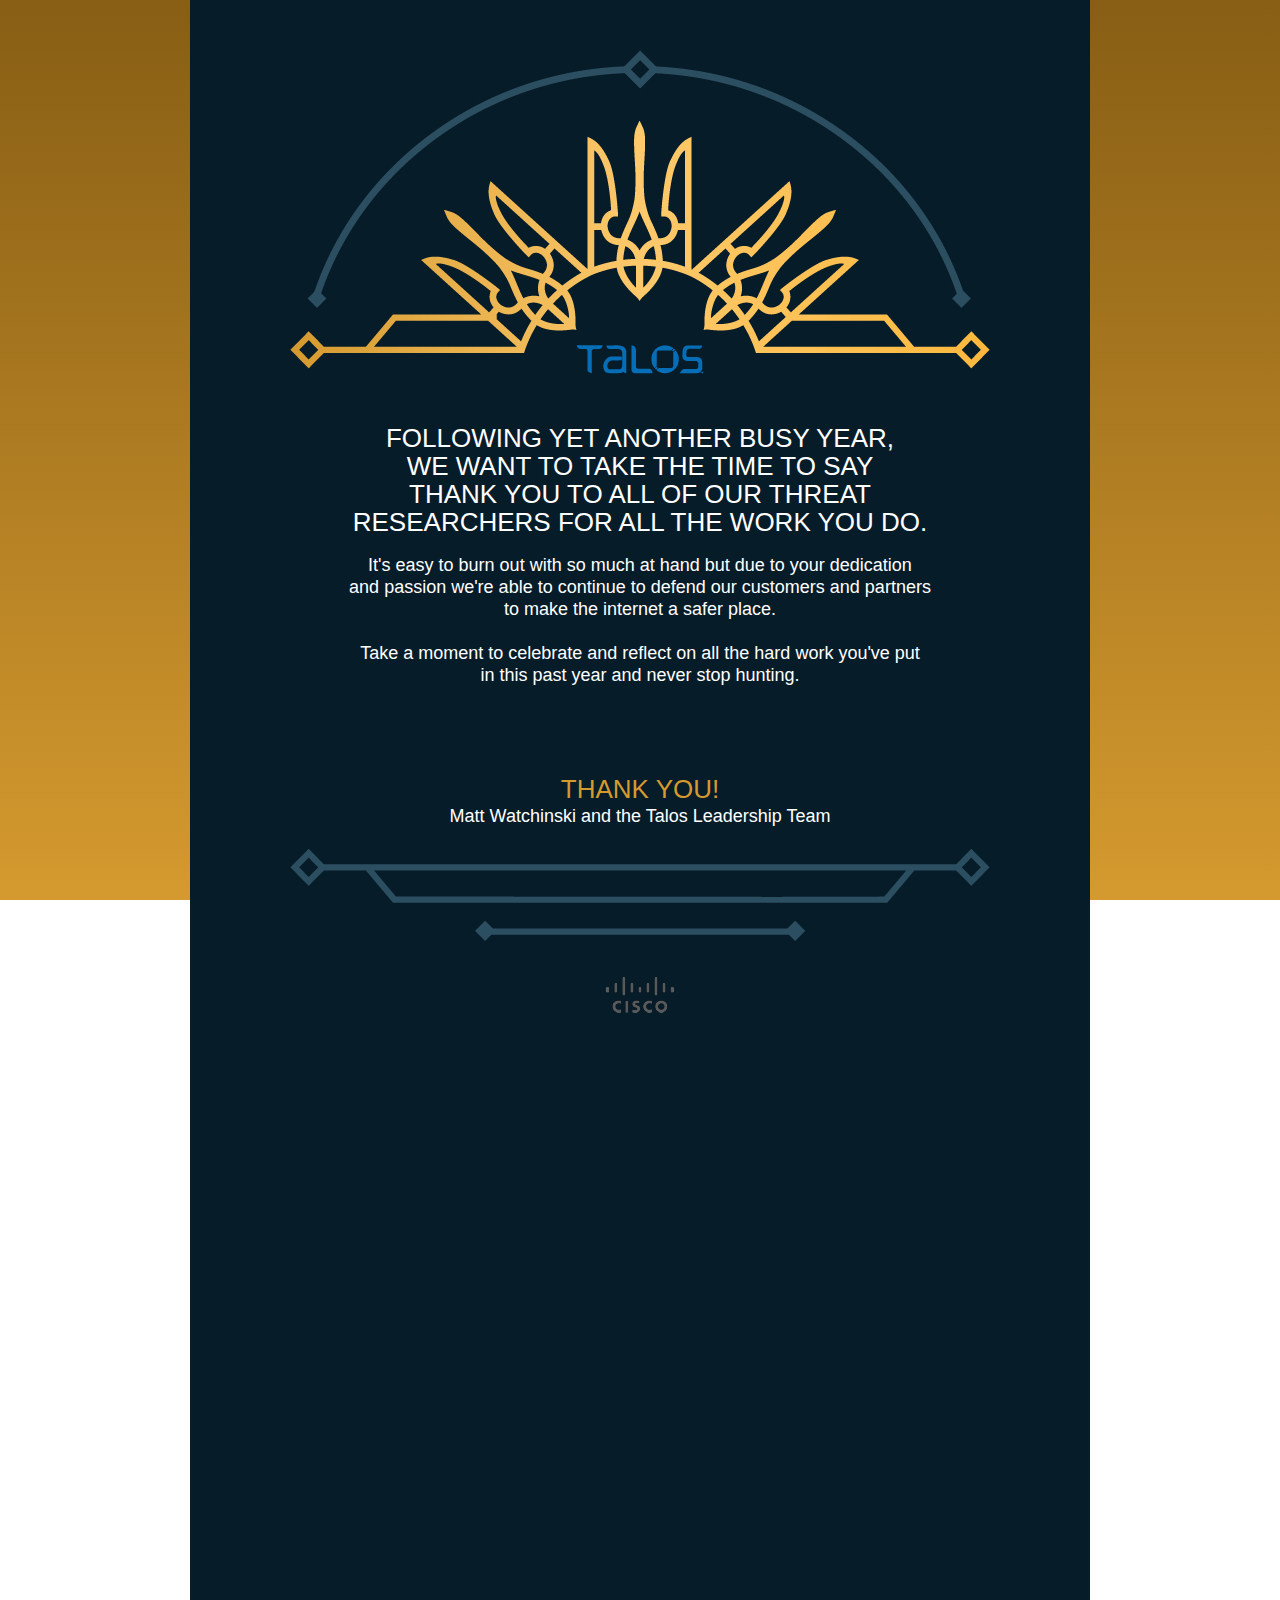
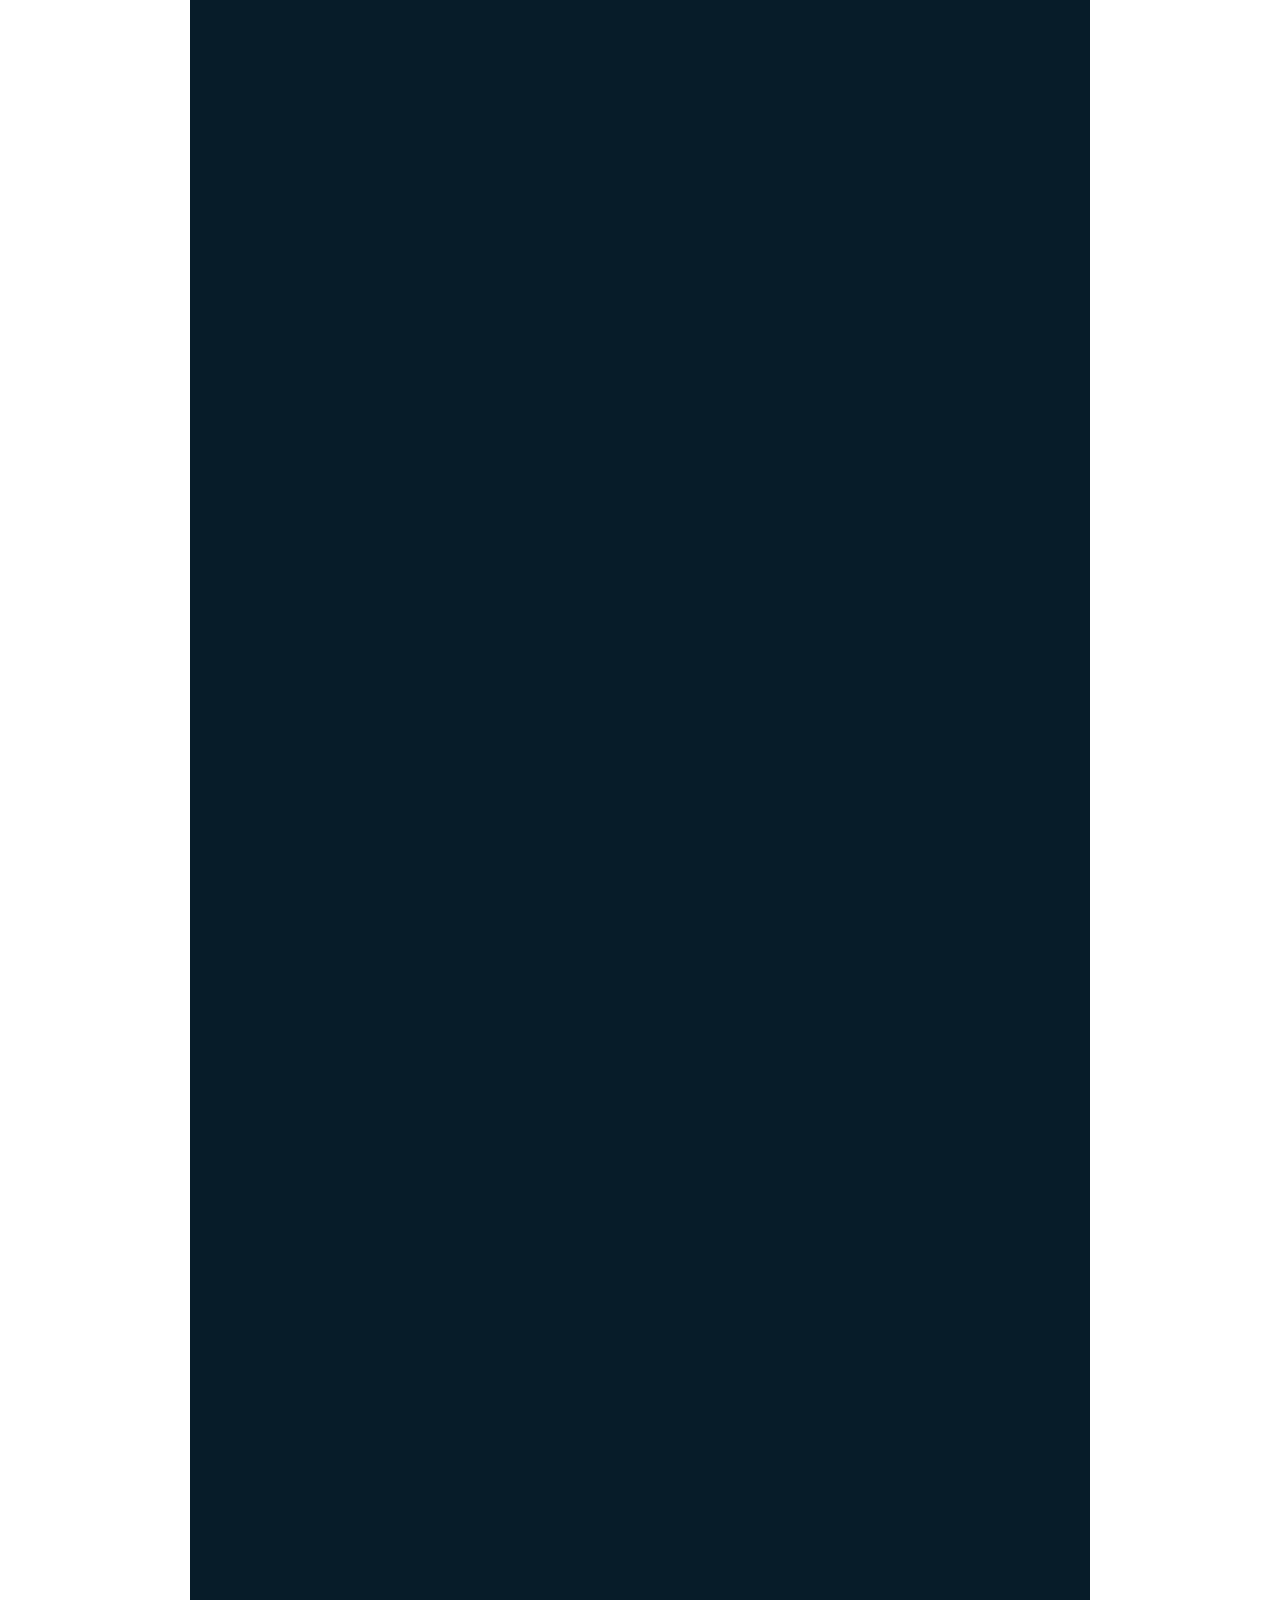
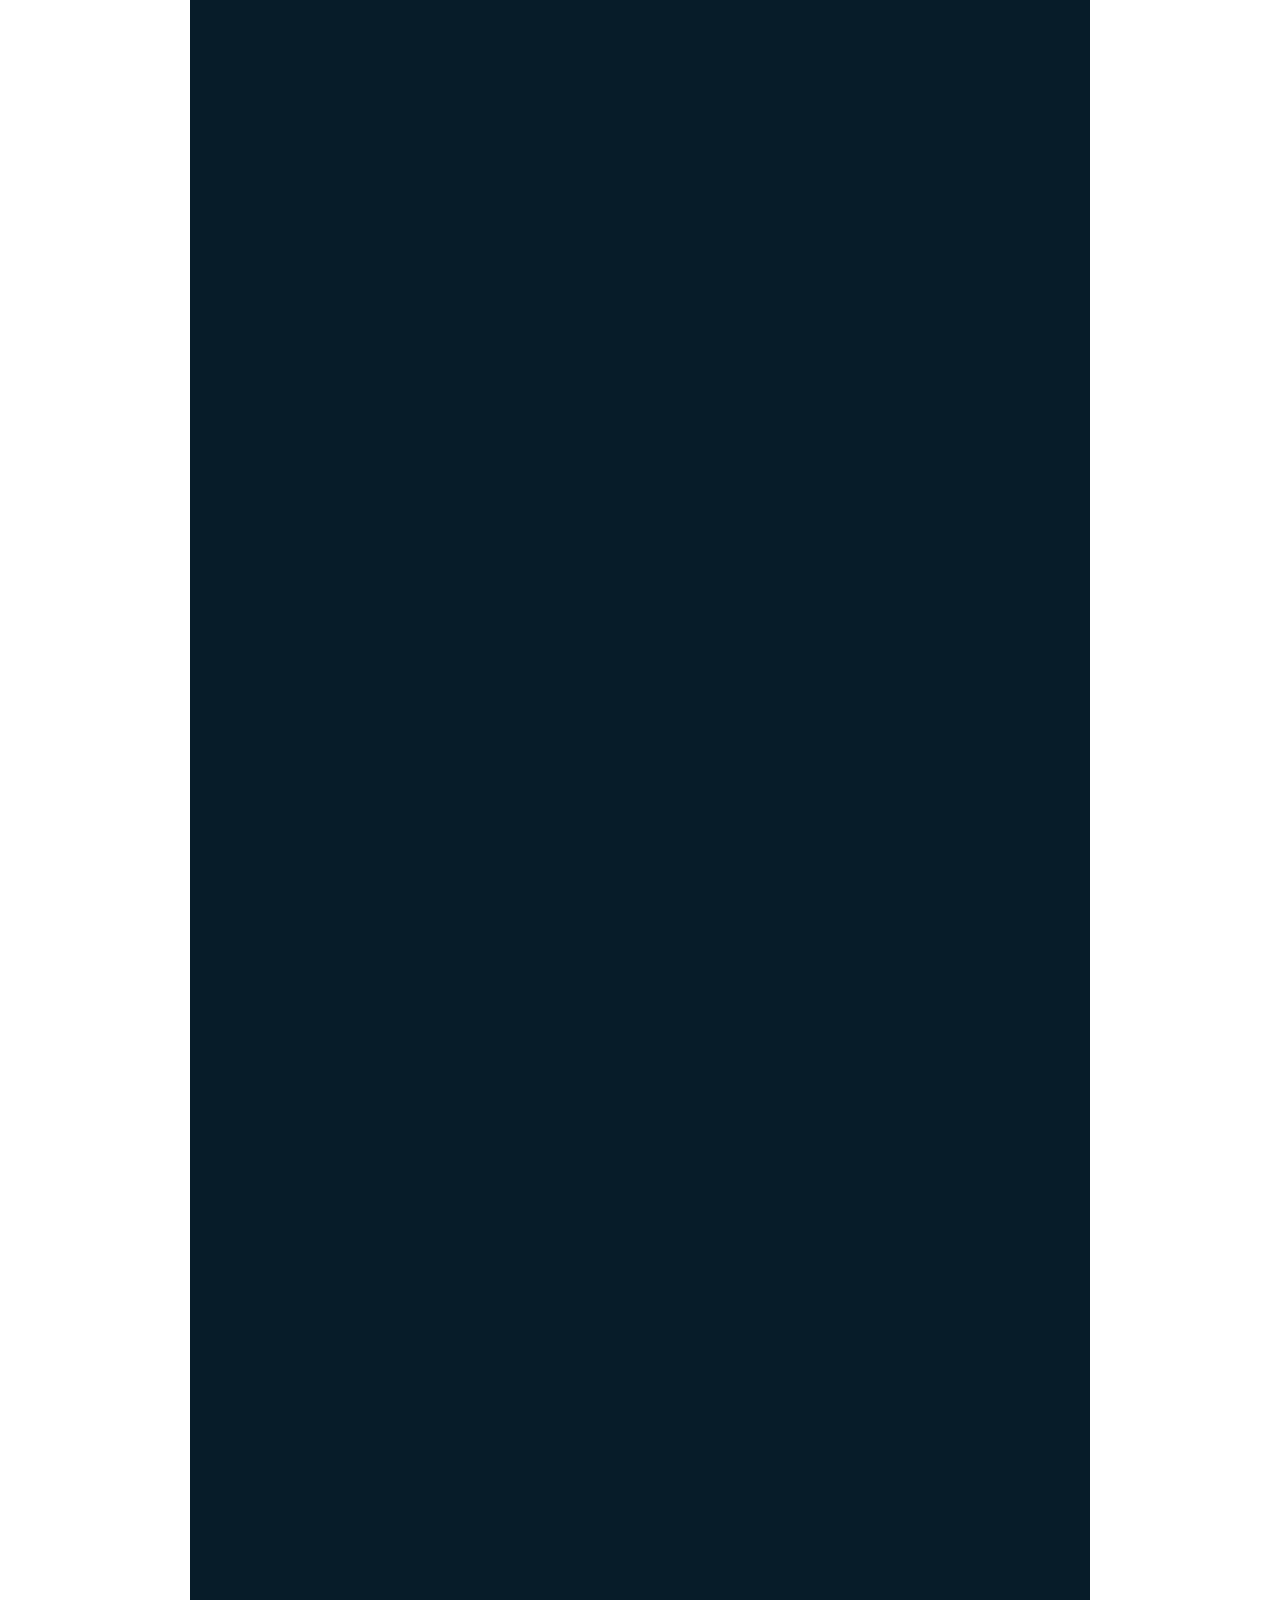
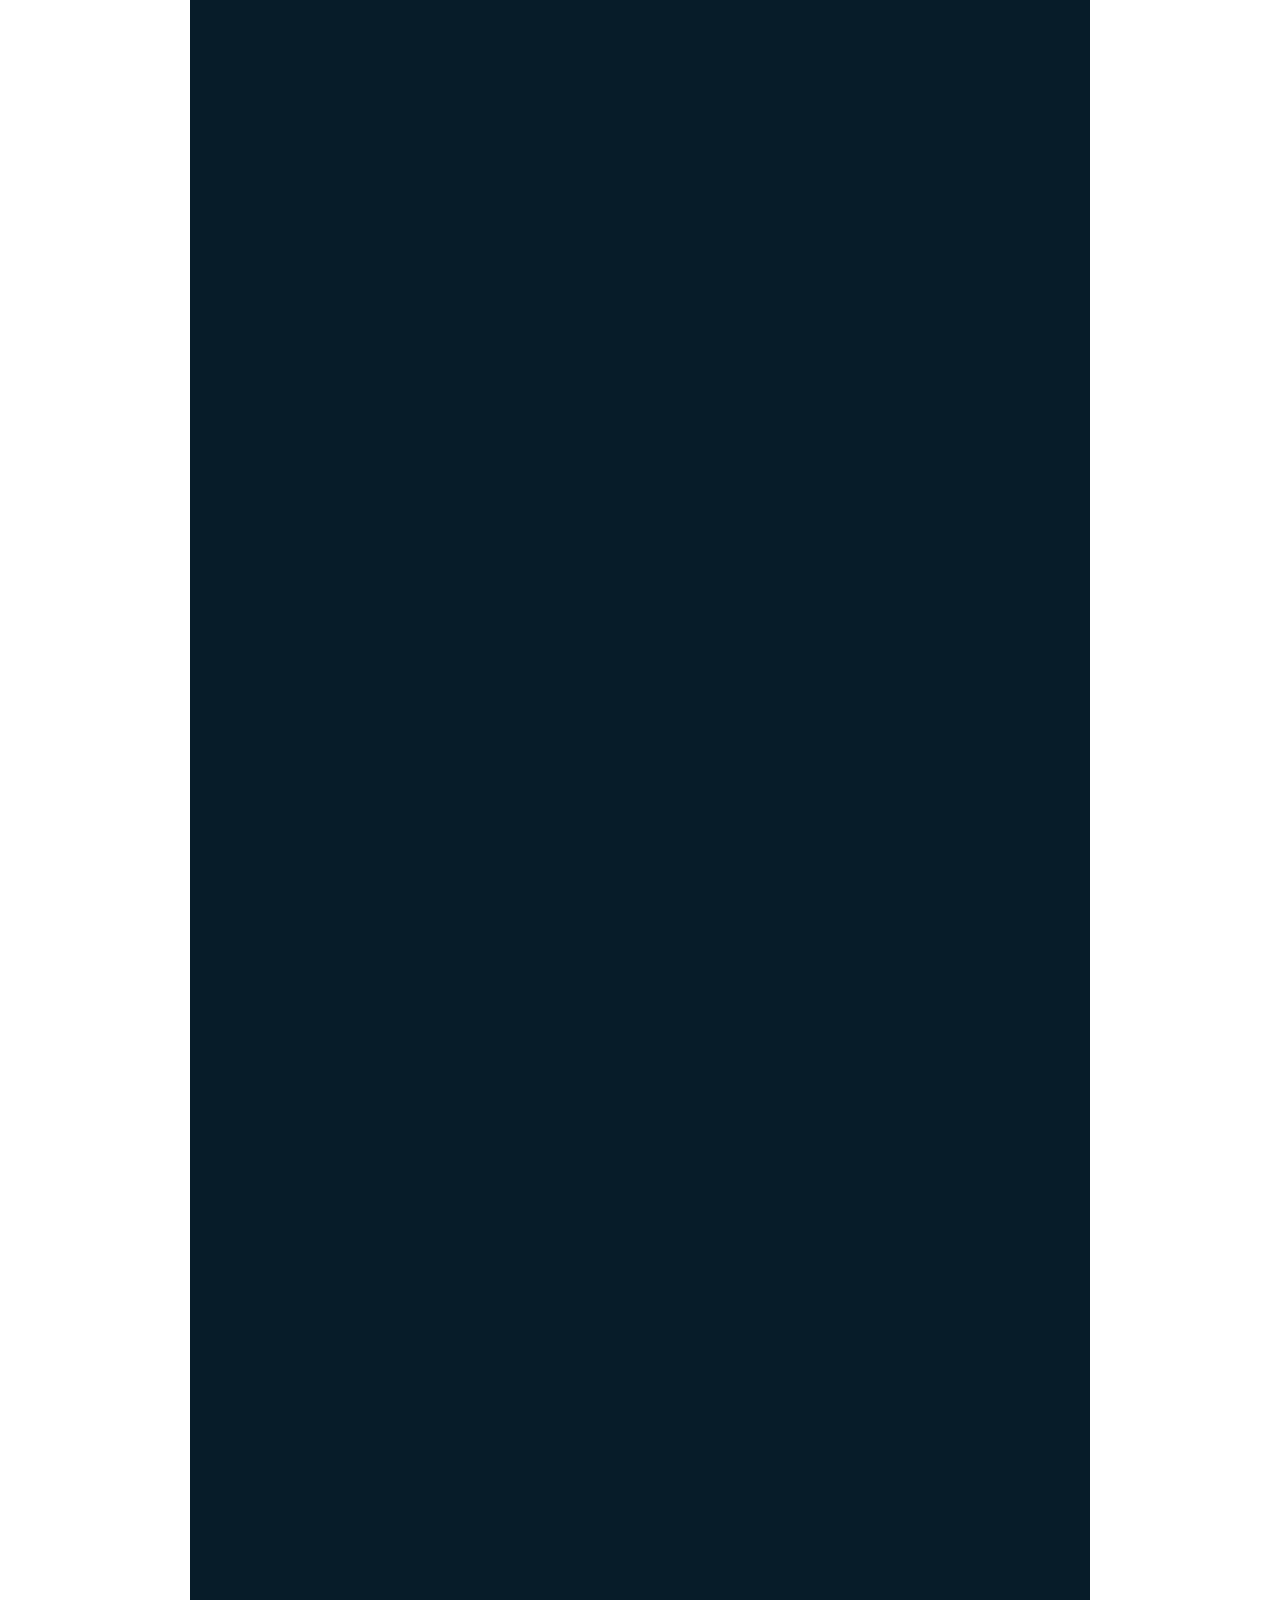
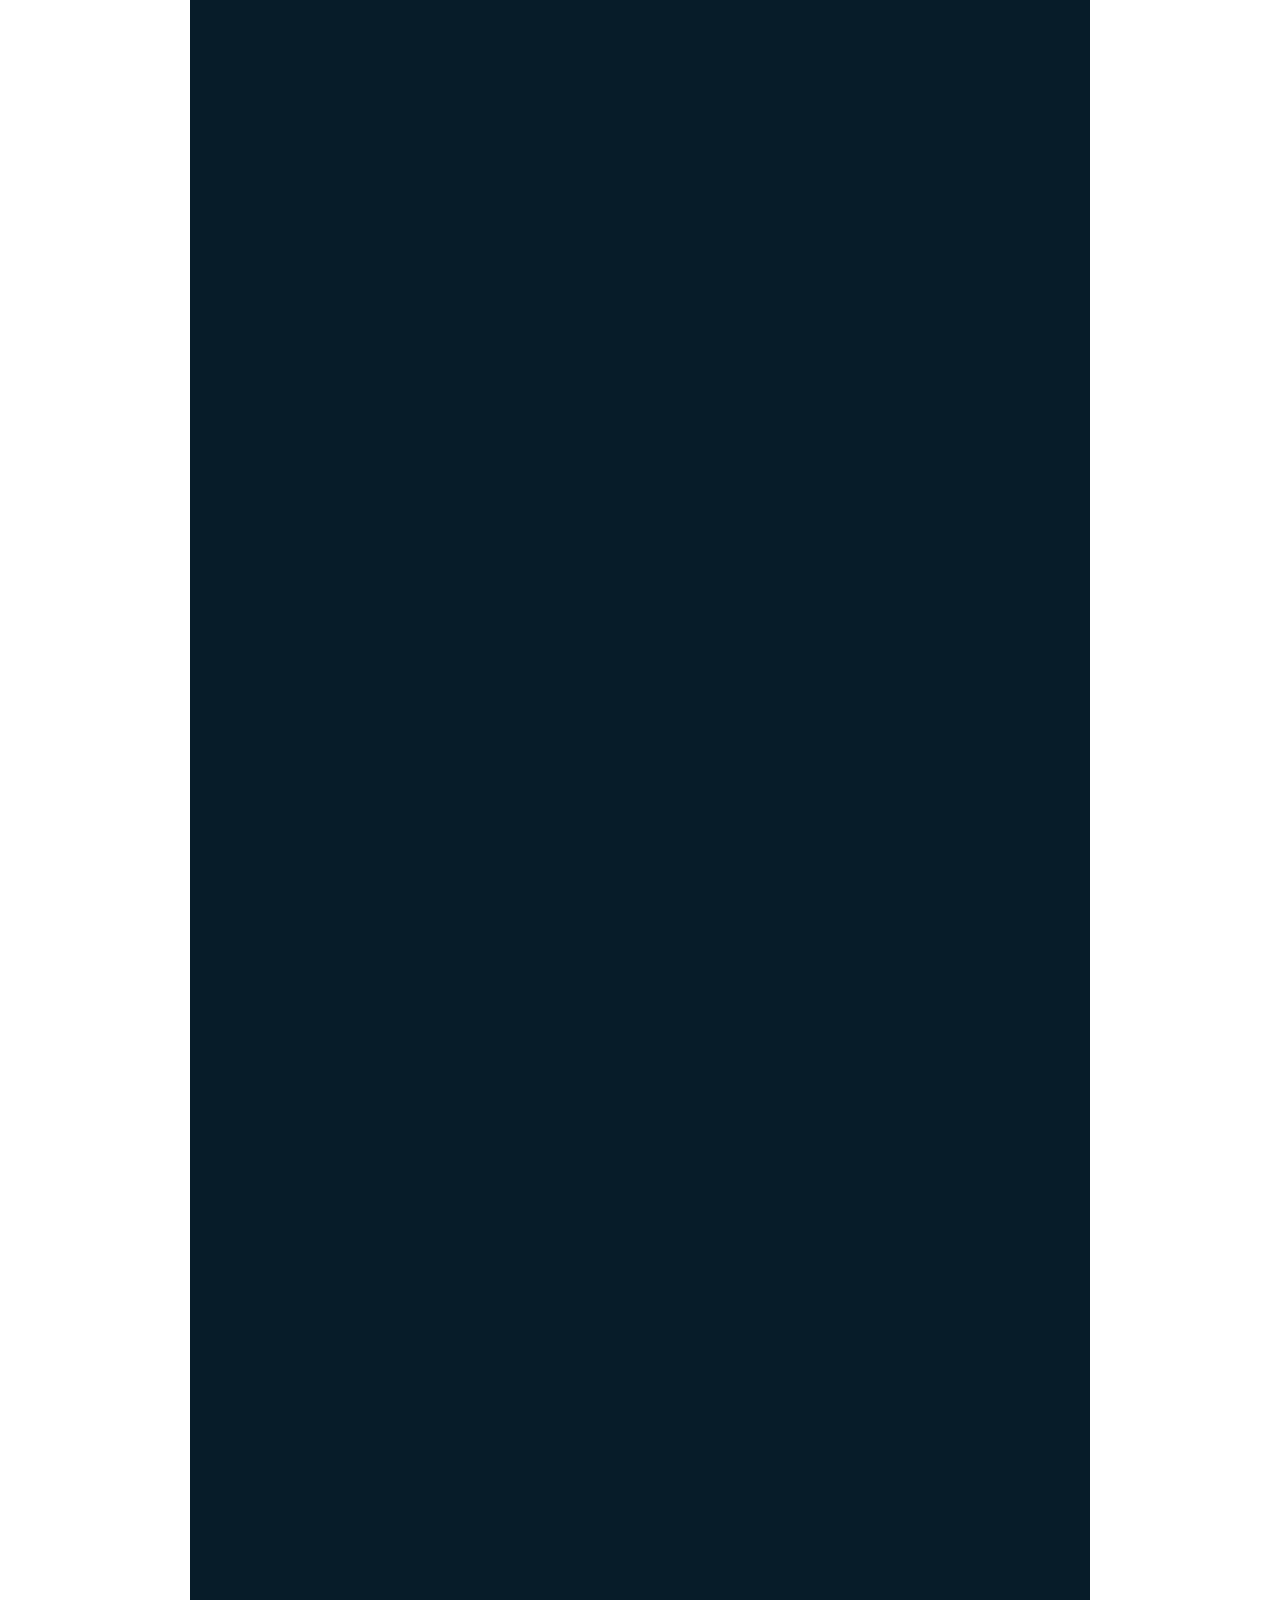
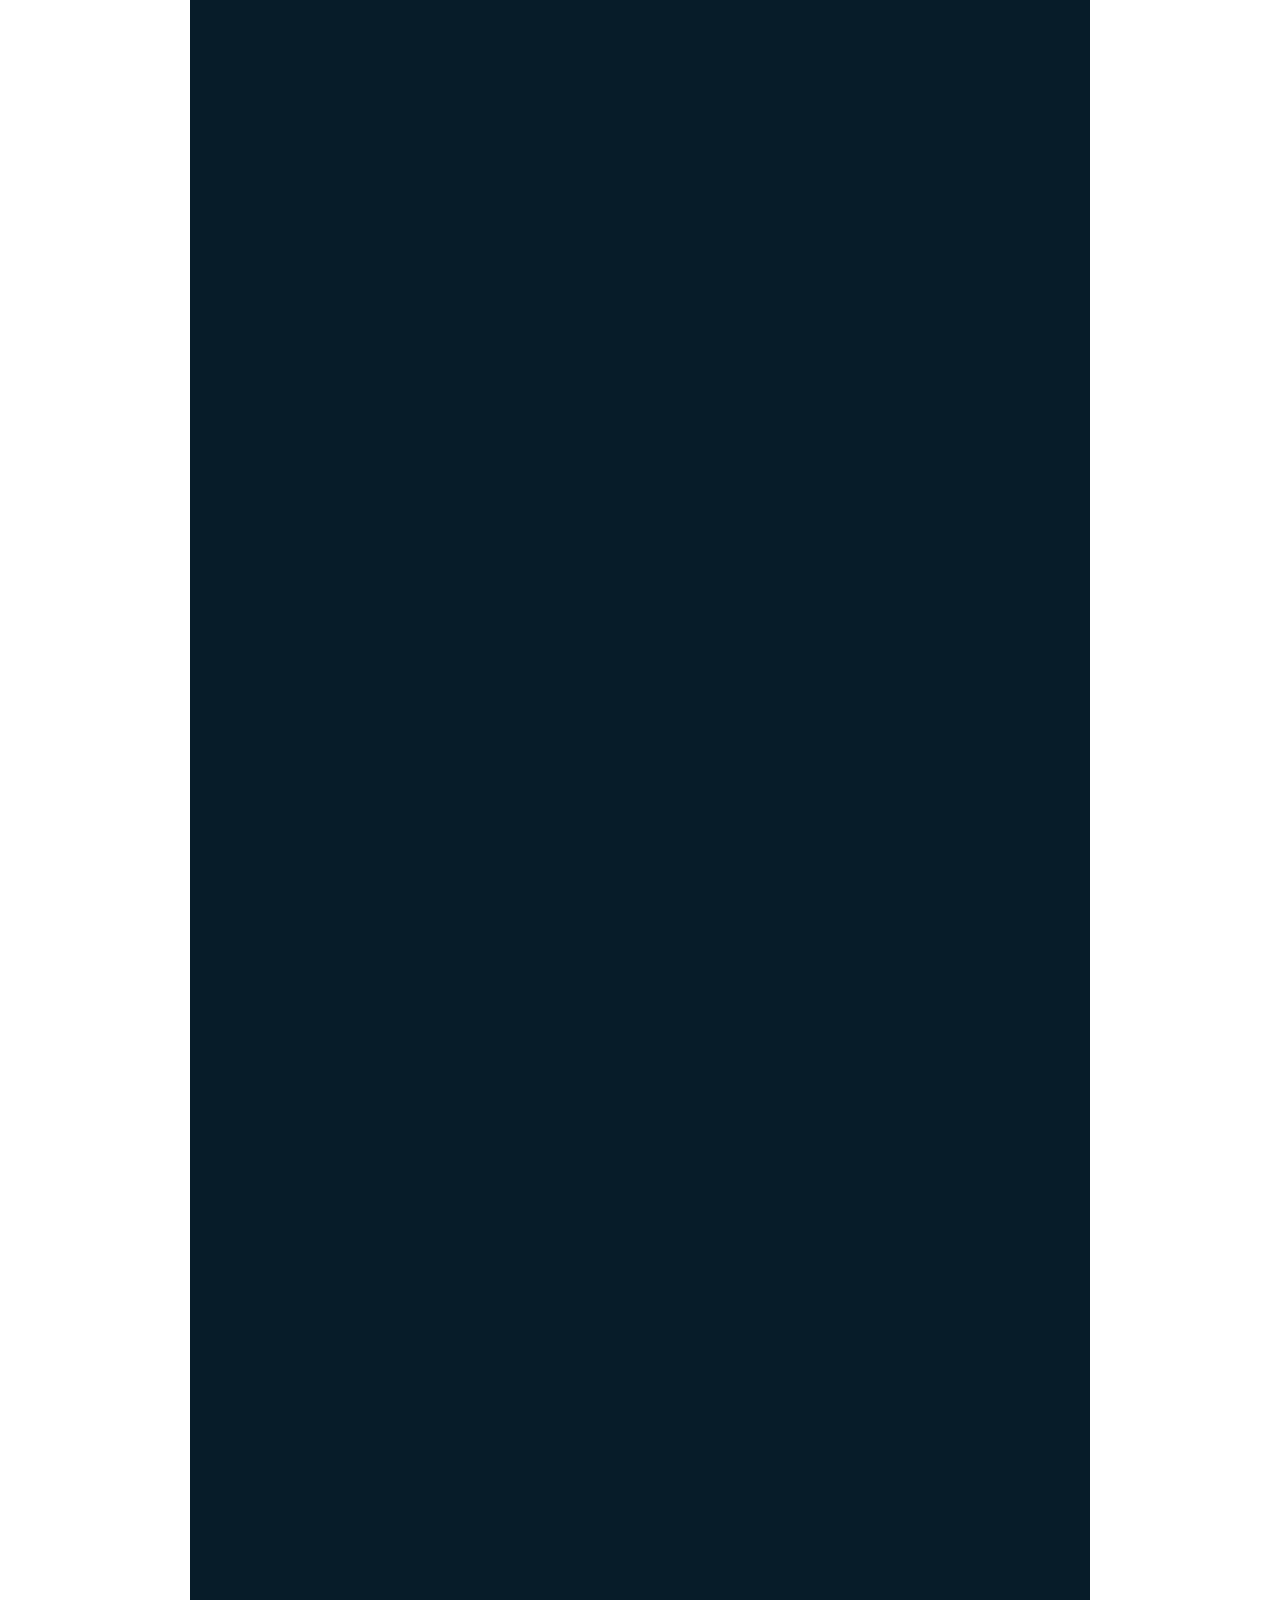
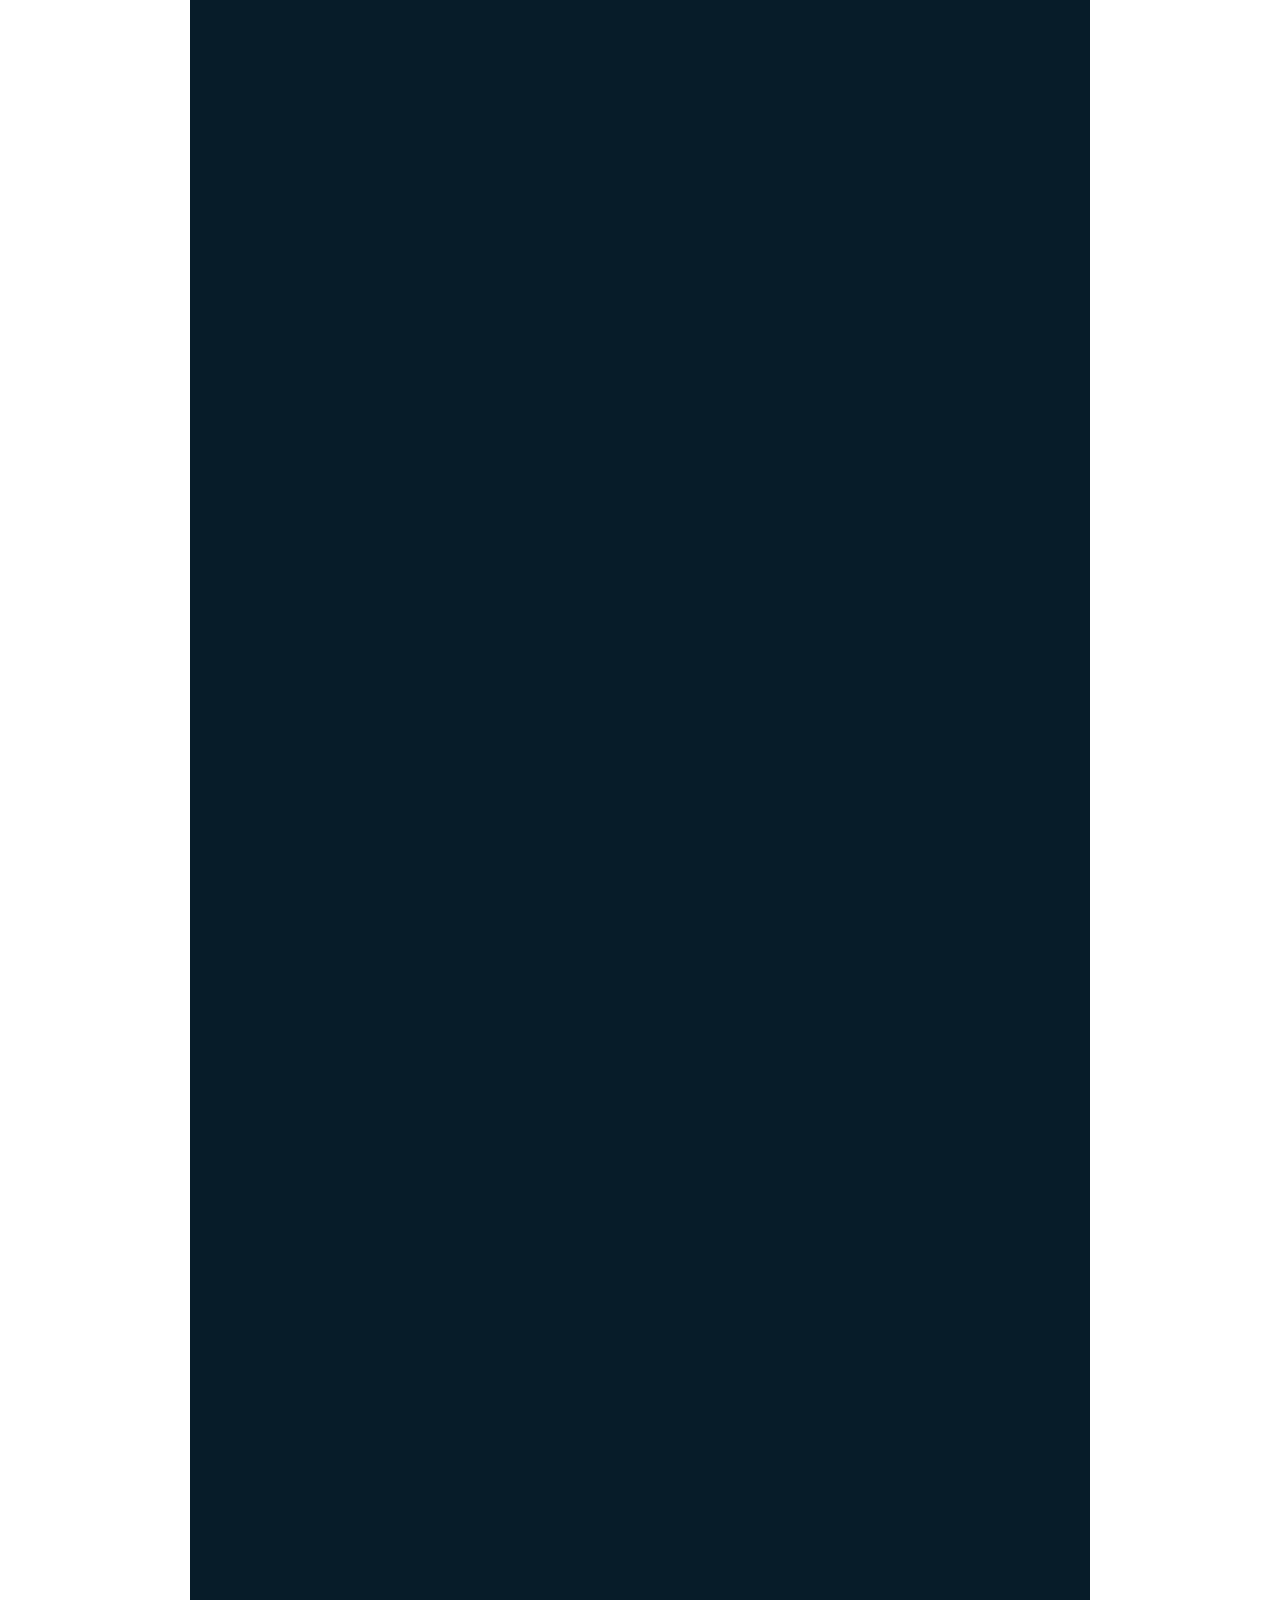
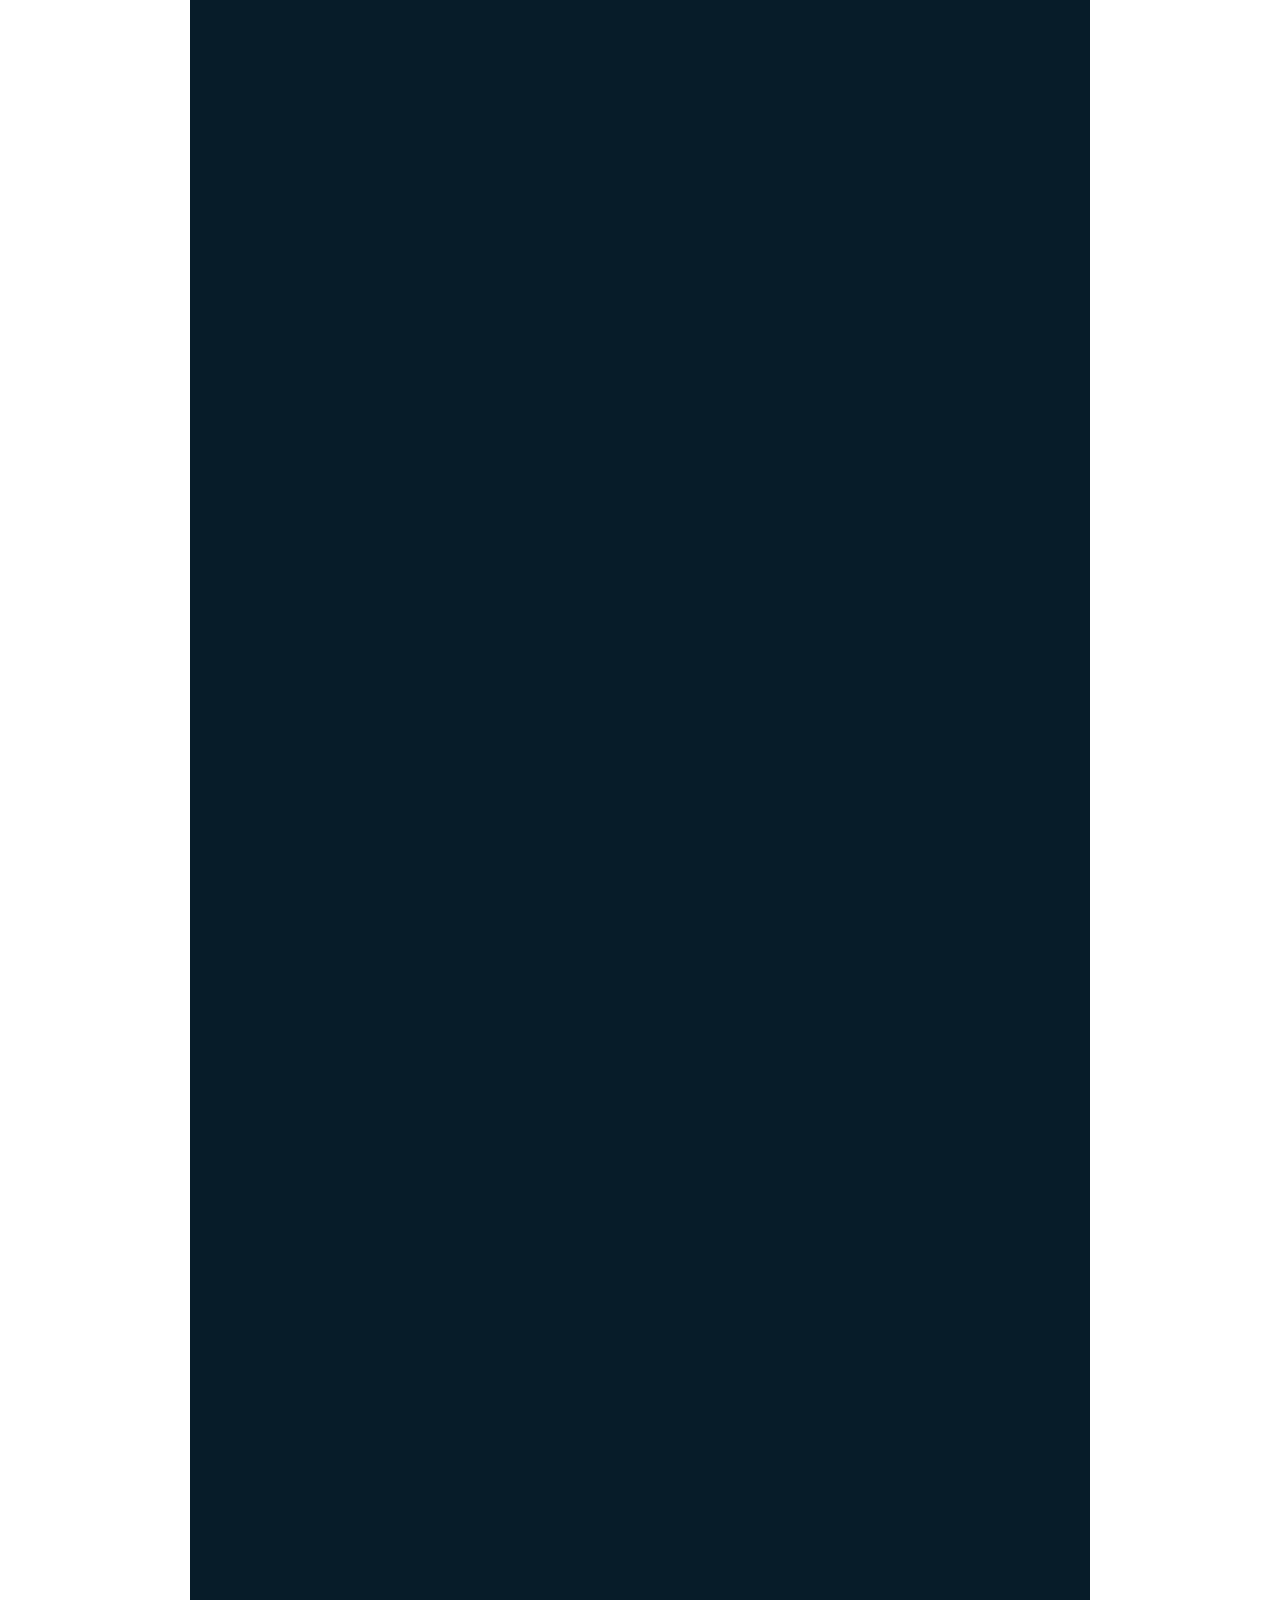
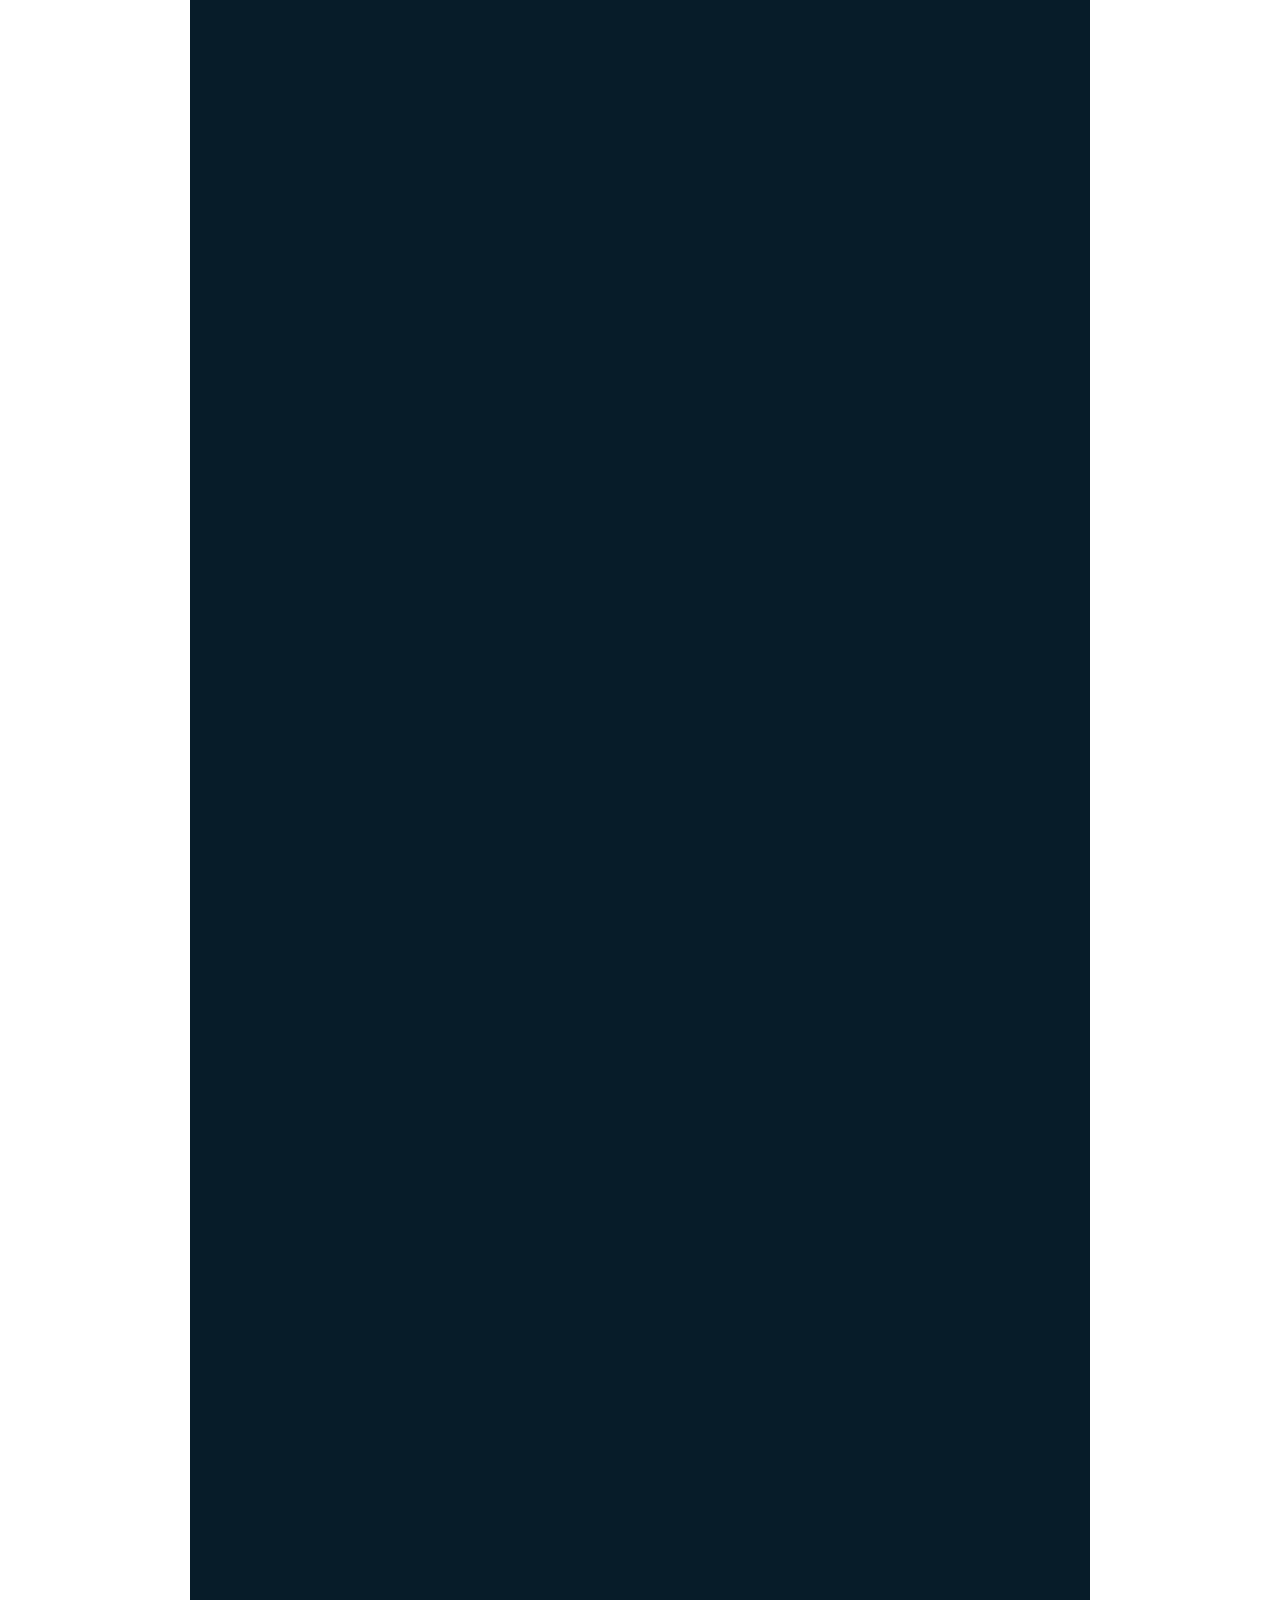
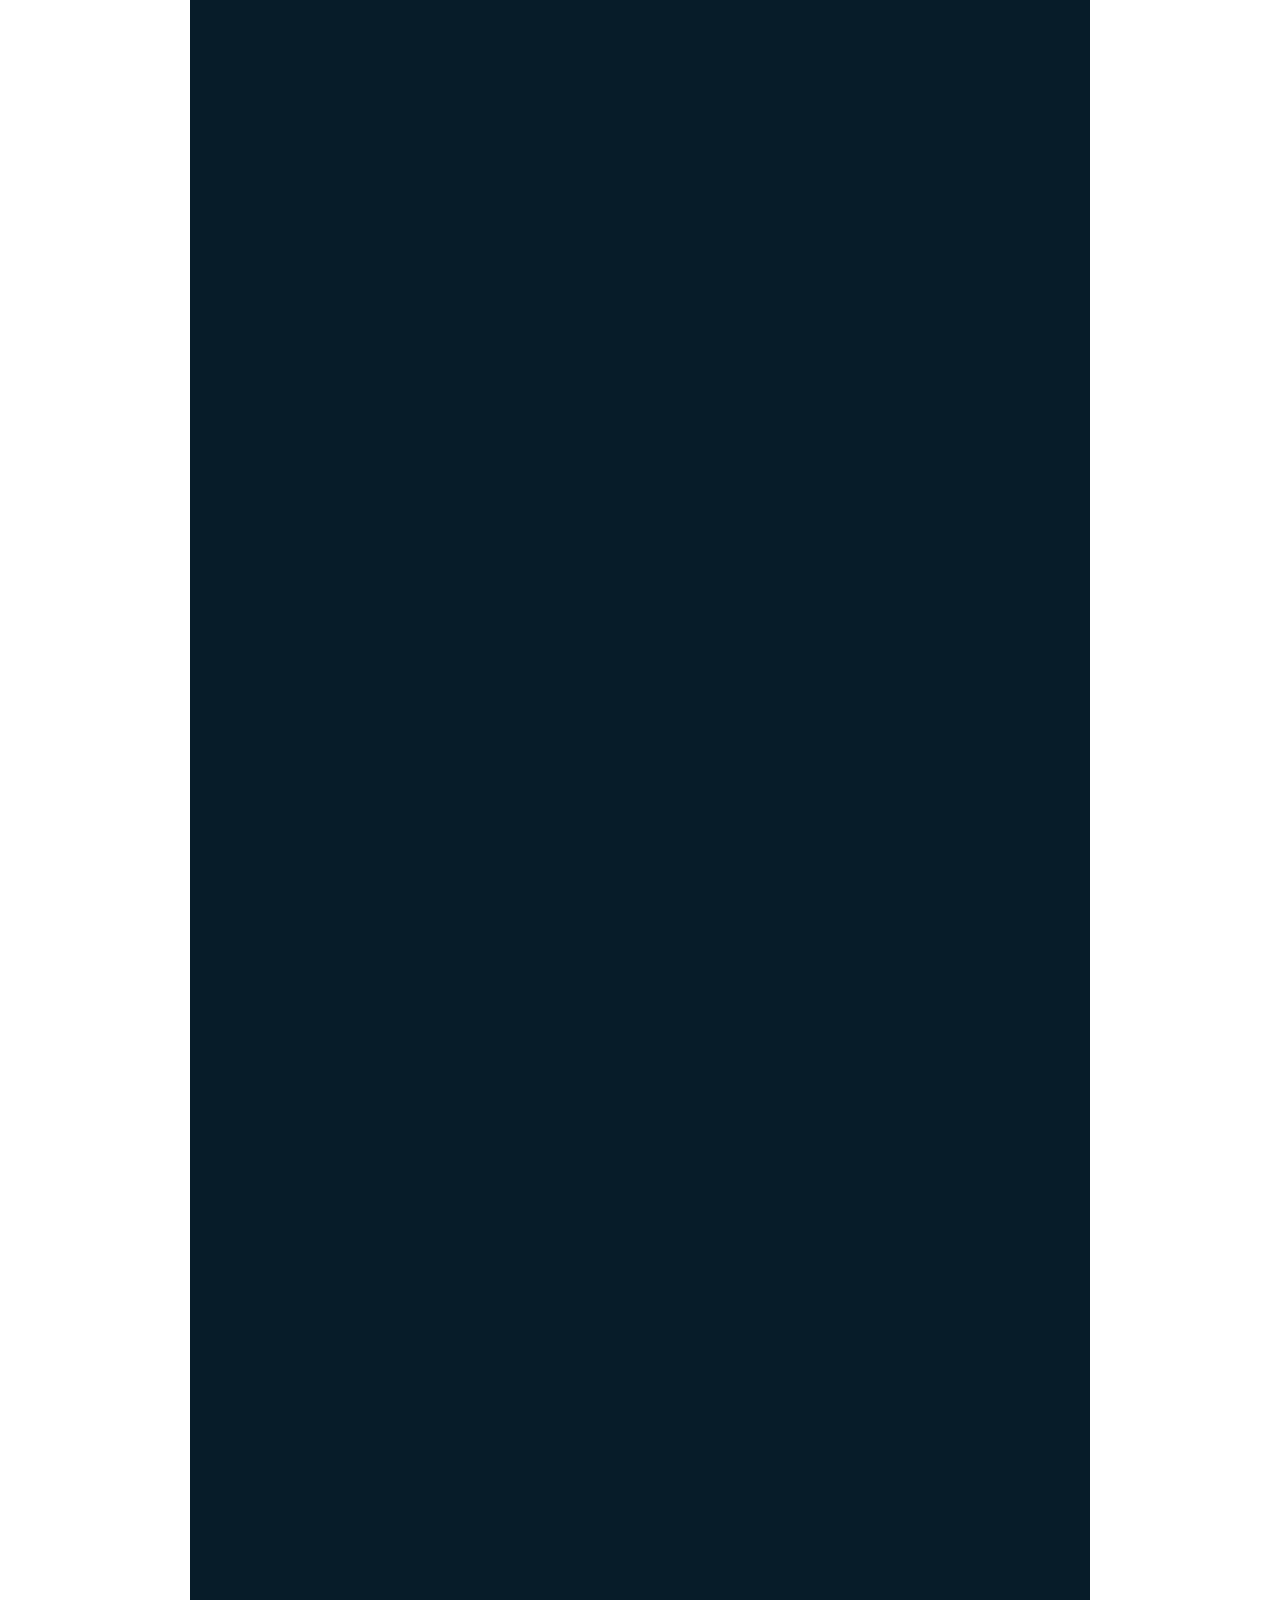
==== index.html @ 603ff1fd "inital commit" ====
<!DOCTYPE html>
<!--	/never/going/to/give/you/up/hidden.html		-->

<html lang="en">
	<head>
		<title>Thank You Threat Researchers</title>
		<link rel="stylesheet" href="css/style.css">
	</head>
	<body>
		<header class="center"></header>
	
		<main class="center">
			<section id="talos_img_header">
				<img src="imgs/TRAE_header.png" alt="" class="center">
			</section>
			
			<section id="text00">
				<div>
					FOLLOWING YET ANOTHER BUSY YEAR, <br/>
					WE WANT TO TAKE THE TIME TO SAY <br/>
					THANK YOU TO ALL OF OUR THREAT <br/>
					RESEARCHERS FOR ALL THE WORK YOU DO.
				</div>
			</section>
			<br/>
			<section id="text01">
				<div>
					It's easy to burn out with so much at hand but due to your dedication <br/>
					and passion we're able to continue to defend our customers and partners <br/>
					to make the internet a safer place. <br/><br/>
					Take a moment to celebrate and reflect on all the hard work you've put <br/>
					in this past year and never stop hunting.
				</div>
			</section>
			<br/>
			<section id="text02">
				<div>
				THANK YOU!
				</div>
			</section>
			<section id="text03">
				<div>
					Matt Watchinski and the Talos Leadership Team
				</div>
			</section>
			
			<section id="talos_img_footer">
				<img src="imgs/TRAE_footer.png" alt="" class="center">
			</section>
			
			<section id="cisco_img">
				<img src="imgs/cisco_grey.png" alt="" class="center">
			</section>
		</main>
	
	
		<footer class="center"></footer>
				

	</body>
</html>

<!--	/never/going/to/give/you/up/hidden.html		-->
---- css/style.css ----
*{
	padding: 0;
	margin: 0;
}

body {
	background-image: linear-gradient(#875E14, #D59A2F);
	background-attachment: fixed;
	height: 100%;
}

main {
	background-color: #071C29;
	width: 900px;
}

header{
	background-color: #071C29;
	height: 50px;
	width: 900px;
}

footer{
	background-color: #071C29;
	width: 900px;
	padding-bottom: 32000px;
    margin-bottom: -32000px;
}

#talos_img_header {
	padding-bottom: 50px;

}

#text00 {
	font-family: Arial;
	font-size: 26px;
	line-height: 28px;
	color: white;
}

#text01 {
	font-family: Arial;
	font-size: 18px;
	line-height: 22px;
	color: white;
	padding-bottom: 70px;
}

#text02 {
	font-family: Arial;
	font-size: 26px;
	color: #D59A2F
}

#text03 {
	font-family: Arial;
	font-size: 18px;
	line-height: 22px;
	color: white;
	padding-bottom: 22px;
}

#talos_img_footer {

	padding-bottom: 18px;
}

.center {
  display: block;
  margin-left: auto;
  margin-right: auto;
}

div {
	text-align: center;
}
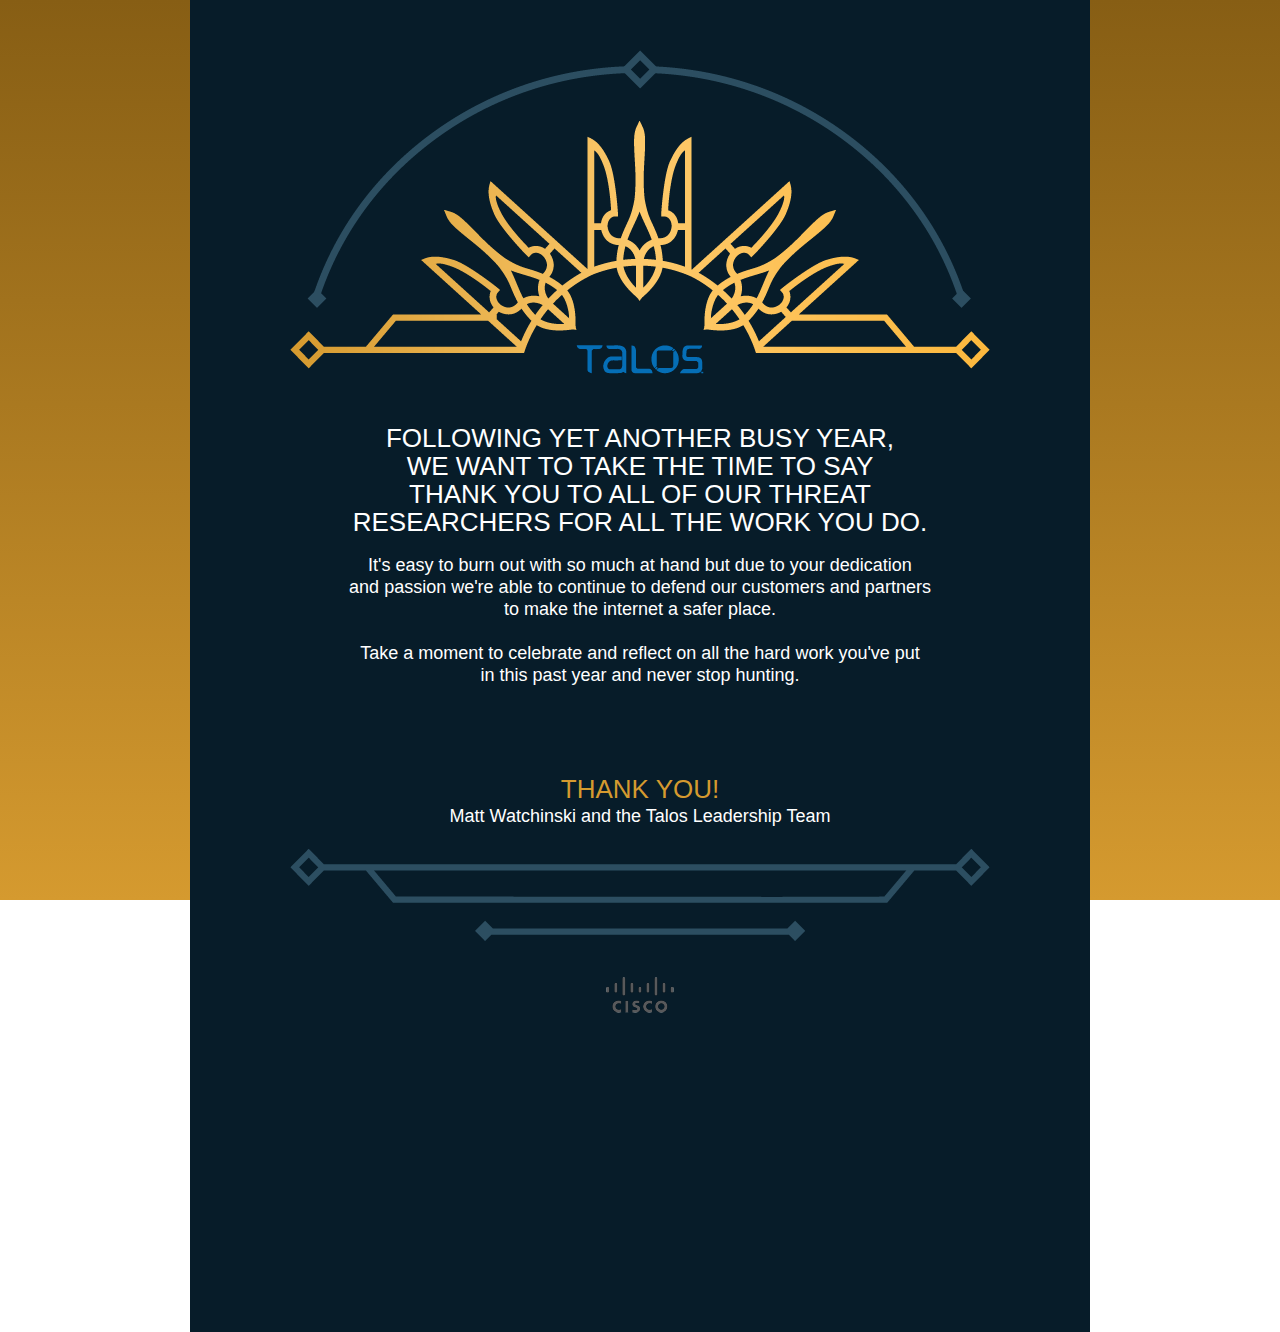
==== commit 21fc897f: "added links, updated scroll" ====
--- a/index.html
+++ b/index.html
@@ -11,7 +11,7 @@
 	
 		<main class="center">
 			<section id="talos_img_header">
-				<img src="imgs/TRAE_header.png" alt="" class="center">
+				<a href="https://talosintelligence.com"><img src="imgs/TRAE_header.png" alt="" class="center"></a>
 			</section>
 			
 			<section id="text00">
@@ -49,7 +49,7 @@
 			</section>
 			
 			<section id="cisco_img">
-				<img src="imgs/cisco_grey.png" alt="" class="center">
+				<a href="https://www.cisco.com/"><img src="imgs/cisco_grey.png" alt="" class="center"></a>
 			</section>
 		</main>
 	
--- a/css/style.css
+++ b/css/style.css
@@ -23,8 +23,8 @@
 footer{
 	background-color: #071C29;
 	width: 900px;
-	padding-bottom: 32000px;
-    margin-bottom: -32000px;
+	padding-bottom: 300px;
+    margin-bottom: -300px;
 }
 
 #talos_img_header {
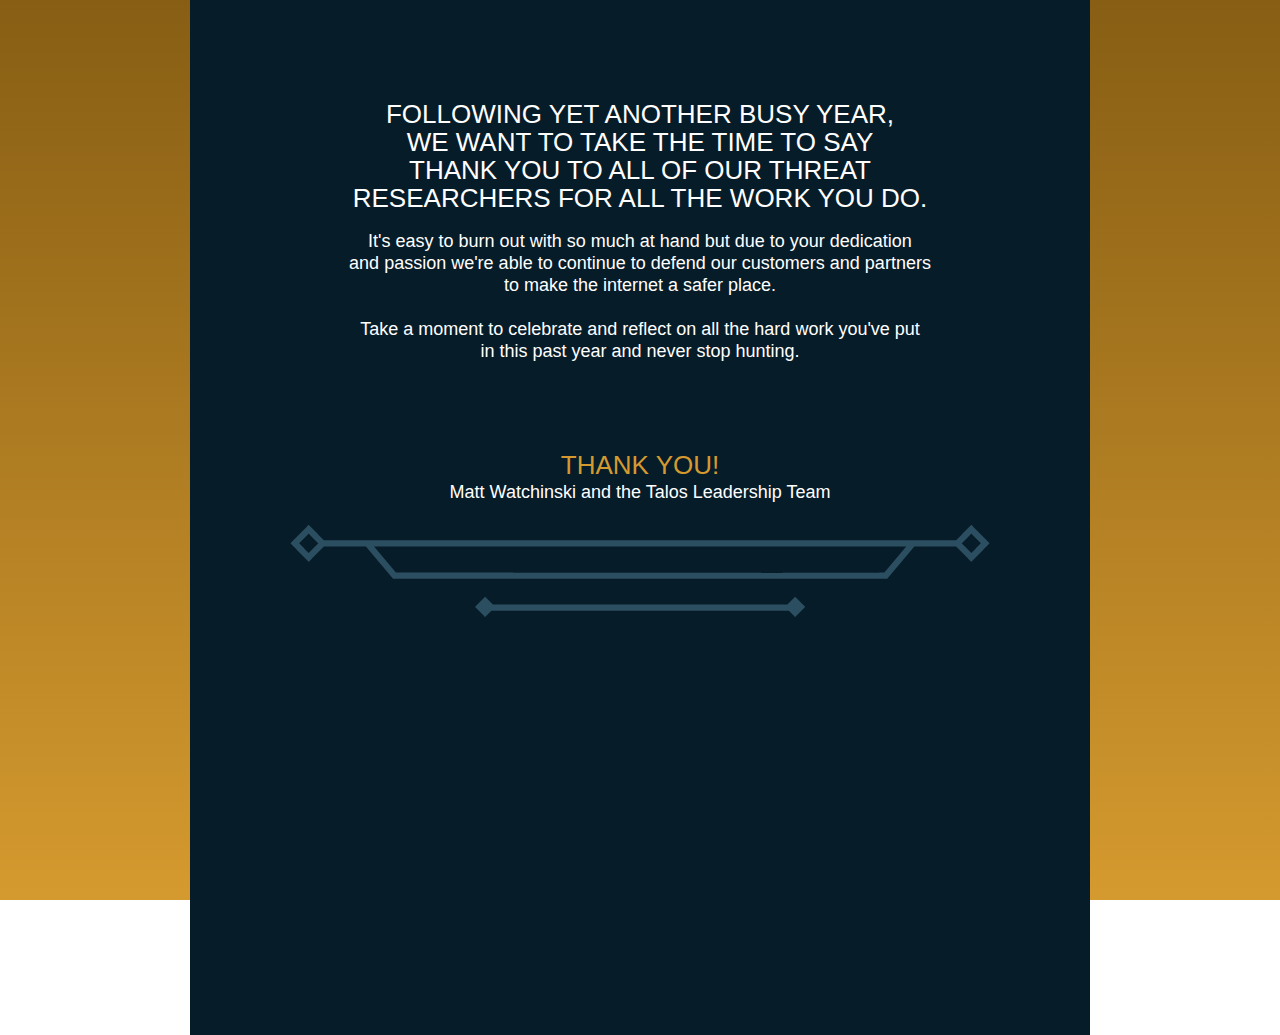
==== commit 26af21a3: "updated images" ====
--- a/index.html
+++ b/index.html
@@ -11,7 +11,7 @@
 	
 		<main class="center">
 			<section id="talos_img_header">
-				<a href="https://talosintelligence.com"><img src="imgs/TRAE_header.png" alt="" class="center"></a>
+				<a href="https://talosintelligence.com"><img src="imgs/TRAE_header.png" alt="" class="center" width="700px"></a>
 			</section>
 			
 			<section id="text00">
@@ -49,7 +49,7 @@
 			</section>
 			
 			<section id="cisco_img">
-				<a href="https://www.cisco.com/"><img src="imgs/cisco_grey.png" alt="" class="center"></a>
+				<a href="https://www.cisco.com/"><img src="imgs/cisco_grey.png" alt="" class="center" height="100px"></a>
 			</section>
 		</main>
 	
